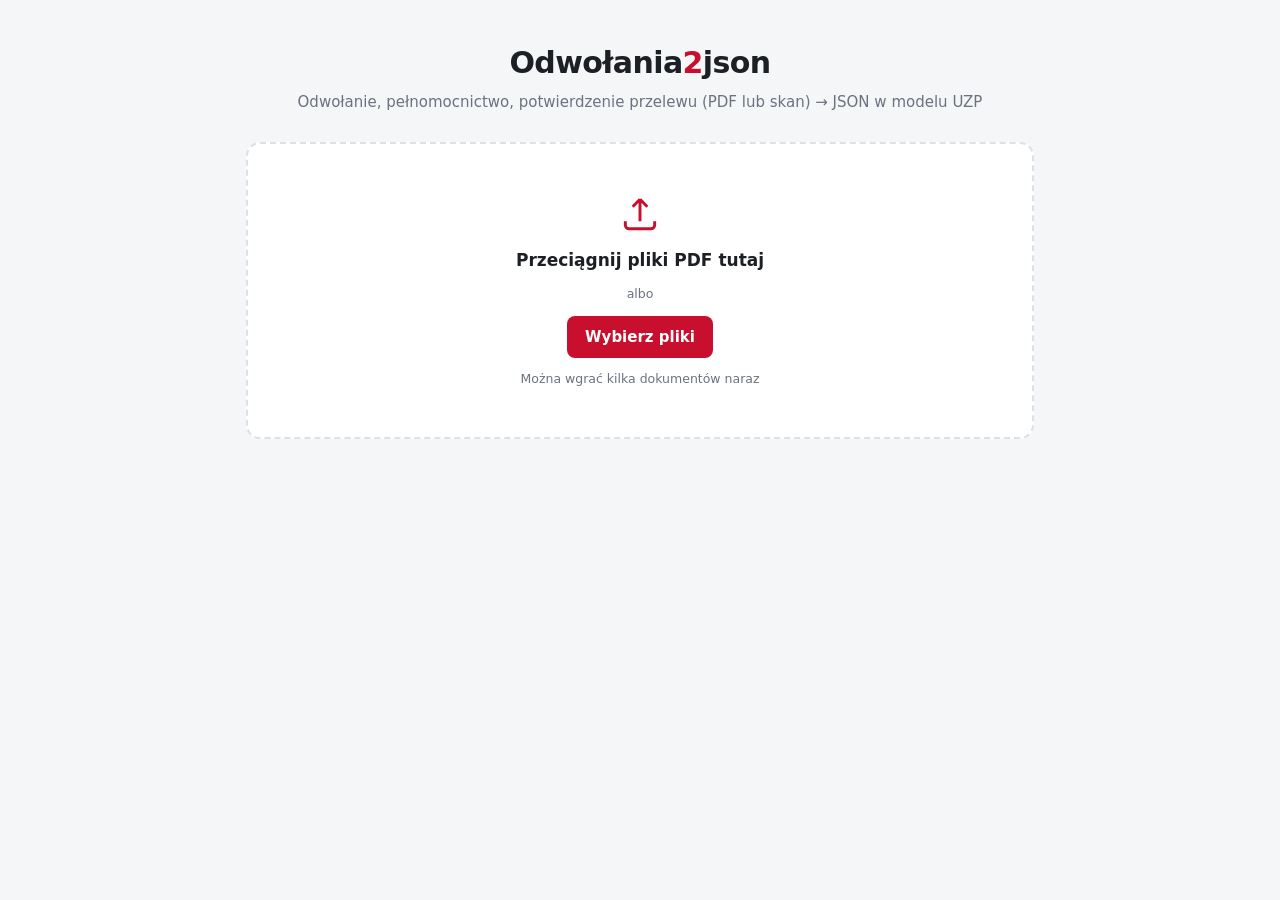
==== frontend/index.html @ aa15347c "PDF-to-JSON pipeline skeleton: CLI, API, GUI, YAML document classes" ====
<!doctype html>
<html lang="pl">
<head>
  <meta charset="utf-8">
  <meta name="viewport" content="width=device-width, initial-scale=1">
  <title>Odwołania2json</title>
  <style>
    :root {
      --bg: #f5f6f8; --card: #fff; --text: #1c1f24; --muted: #6b7280; --border: #dde1e6;
      --accent: #c8102e; --accent-soft: #fdecee; --ok: #15803d; --err: #b91c1c; --code: #f3f4f6;
    }
    @media (prefers-color-scheme: dark) {
      :root {
        --bg: #111317; --card: #1a1d23; --text: #e6e8eb; --muted: #9aa1ab; --border: #2c3038;
        --accent: #ef4458; --accent-soft: #2a1518; --ok: #4ade80; --err: #f87171; --code: #14161a;
      }
    }
    * { box-sizing: border-box; }
    body { margin: 0; background: var(--bg); color: var(--text);
      font: 15px/1.5 system-ui, -apple-system, "Segoe UI", sans-serif; }
    main { max-width: 820px; margin: 0 auto; padding: 40px 16px 64px; }
    header { text-align: center; margin-bottom: 28px; }
    h1 { margin: 0 0 6px; font-size: 30px; letter-spacing: -.02em; }
    h1 span { color: var(--accent); }
    header p { margin: 0; color: var(--muted); }

    .drop { display: flex; flex-direction: column; align-items: center; gap: 12px;
      padding: 48px 16px; border: 2px dashed var(--border); border-radius: 14px;
      background: var(--card); text-align: center; cursor: pointer; transition: .15s; }
    .drop:hover, .drop.over { border-color: var(--accent); background: var(--accent-soft); }
    .drop svg { width: 44px; height: 44px; color: var(--accent); }
    .drop strong { font-size: 17px; }
    .drop small { color: var(--muted); }
    .btn { border: 0; border-radius: 8px; padding: 10px 18px; font: inherit; font-weight: 600;
      background: var(--accent); color: #fff; cursor: pointer; }
    .btn.ghost { background: transparent; color: var(--text); border: 1px solid var(--border);
      padding: 6px 12px; font-weight: 500; font-size: 13px; }
    .btn:disabled { opacity: .5; cursor: default; }

    .toolbar { display: none; justify-content: space-between; align-items: center;
      margin: 24px 0 10px; gap: 8px; flex-wrap: wrap; }
    .toolbar.show { display: flex; }
    .toolbar span { color: var(--muted); font-size: 14px; }

    .item { background: var(--card); border: 1px solid var(--border); border-radius: 12px;
      margin-bottom: 10px; overflow: hidden; }
    .row { display: flex; align-items: center; gap: 12px; padding: 14px 16px; }
    .row .name { flex: 1; min-width: 0; }
    .row .name b { display: block; overflow: hidden; text-overflow: ellipsis; white-space: nowrap; }
    .row .name small { color: var(--muted); }
    .badge { font-size: 12px; font-weight: 600; padding: 3px 9px; border-radius: 99px;
      background: var(--code); white-space: nowrap; }
    .badge.ok { color: var(--ok); } .badge.err { color: var(--err); }
    .actions { display: flex; gap: 6px; }
    .spinner { width: 18px; height: 18px; border: 2px solid var(--border);
      border-top-color: var(--accent); border-radius: 50%; animation: spin .8s linear infinite; }
    @keyframes spin { to { transform: rotate(360deg); } }
    details { border-top: 1px solid var(--border); }
    summary { padding: 10px 16px; cursor: pointer; color: var(--muted); font-size: 13px; }
    pre { margin: 0; padding: 14px 16px; background: var(--code); font-size: 12.5px;
      overflow: auto; max-height: 420px; }
    .meta { padding: 0 16px 12px; color: var(--muted); font-size: 13px; }

    @media (max-width: 560px) {
      .row { flex-wrap: wrap; }
      .actions { width: 100%; }
    }
  </style>
</head>
<body>
<main>
  <header>
    <h1>Odwołania<span>2</span>json</h1>
    <p>Odwołanie, pełnomocnictwo, potwierdzenie przelewu (PDF lub skan) → JSON w modelu UZP</p>
  </header>

  <label class="drop" id="drop">
    <svg viewBox="0 0 24 24" fill="none" stroke="currentColor" stroke-width="1.6" aria-hidden="true">
      <path d="M12 16V4m0 0-4 4m4-4 4 4M4 16v2a2 2 0 0 0 2 2h12a2 2 0 0 0 2-2v-2"/>
    </svg>
    <strong>Przeciągnij pliki PDF tutaj</strong>
    <small>albo</small>
    <span class="btn">Wybierz pliki</span>
    <small>Można wgrać kilka dokumentów naraz</small>
    <input id="input" type="file" accept="application/pdf,.pdf" multiple hidden>
  </label>

  <div class="toolbar" id="toolbar">
    <span id="summary"></span>
    <div class="actions">
      <button class="btn ghost" id="clear">Wyczyść</button>
      <button class="btn ghost" id="all" disabled>Pobierz wszystkie (.json)</button>
    </div>
  </div>
  <div id="list"></div>
</main>

<script>
  const drop = document.getElementById("drop");
  const input = document.getElementById("input");
  const list = document.getElementById("list");
  const toolbar = document.getElementById("toolbar");
  const results = []; // {name, data}
  let pending = 0;

  const esc = (s) => String(s).replace(/[&<>"]/g, (c) => ({"&":"&amp;","<":"&lt;",">":"&gt;",'"':"&quot;"}[c]));
  const kb = (n) => n > 1e6 ? (n / 1e6).toFixed(1) + " MB" : Math.max(1, Math.round(n / 1e3)) + " KB";

  // dokument spoza klas -> pusty plik (jak w wymaganiach UZP)
  const toText = (obj) => obj == null ? "" : JSON.stringify(obj, null, 2);

  function download(name, obj) {
    const blob = new Blob([toText(obj)], { type: "application/json" });
    const a = Object.assign(document.createElement("a"), { href: URL.createObjectURL(blob), download: name });
    a.click();
    URL.revokeObjectURL(a.href);
  }

  function updateToolbar() {
    toolbar.classList.toggle("show", list.children.length > 0);
    document.getElementById("summary").textContent =
      pending ? `Przetwarzanie… (${pending} w kolejce)` : `Gotowe: ${results.length} plik(ów)`;
    document.getElementById("all").disabled = pending > 0 || results.length === 0;
  }

  async function processFile(file) {
    const el = document.createElement("div");
    el.className = "item";
    el.innerHTML = `<div class="row">
        <div class="spinner"></div>
        <div class="name"><b>${esc(file.name)}</b><small>${kb(file.size)} · przetwarzanie…</small></div>
      </div>`;
    list.prepend(el);
    pending++; updateToolbar();

    try {
      if (!/\.pdf$/i.test(file.name)) throw new Error("To nie jest plik PDF");
      const fd = new FormData();
      fd.append("files", file);
      const res = await fetch("/api/extract", { method: "POST", body: fd });
      const body = await res.json();
      if (!res.ok) throw new Error(body.detail || `Błąd ${res.status}`);
      const result = body[0];
      const data = result.data; // kanoniczny JSON (null = dokument spoza klas)
      const trace = result.trace || {};
      const jsonName = file.name.replace(/\.pdf$/i, "") + ".json";
      results.push({ name: jsonName, data });

      const cls = trace.classification || {};
      const conf = cls.confidence != null ? ` · ${Math.round(cls.confidence * 100)}%` : "";
      const ocr = (trace.pages || []).filter((p) => p.source === "ocr").length;
      const known = data != null;
      const label = known ? result.document_type : "nie rozpoznano";
      el.innerHTML = `<div class="row">
          <span class="badge ${known ? "ok" : "err"}">${esc(label)}${conf}</span>
          <div class="name"><b>${esc(file.name)}</b>
            <small>${kb(file.size)} · ${trace.pages?.length ?? 0} str.${ocr ? ` (OCR: ${ocr})` : ""}${trace.seconds ? ` · ${trace.seconds}s` : ""}</small></div>
          <div class="actions">
            <button class="btn ghost" data-act="copy">Kopiuj</button>
            <button class="btn" data-act="dl">Pobierz JSON</button>
          </div>
        </div>
        ${cls.reason ? `<div class="meta">${esc(cls.reason)}</div>` : ""}
        <details><summary>Podgląd JSON</summary><pre>${known ? esc(toText(data)) : "(pusty plik – dokument spoza obsługiwanych klas)"}</pre></details>
        <details><summary>Ślad przetwarzania</summary><pre>${esc(JSON.stringify(trace, null, 2))}</pre></details>`;
      el.querySelector('[data-act="dl"]').onclick = () => download(jsonName, data);
      el.querySelector('[data-act="copy"]').onclick = async (e) => {
        await navigator.clipboard.writeText(toText(data));
        e.target.textContent = "Skopiowano"; setTimeout(() => (e.target.textContent = "Kopiuj"), 1500);
      };
    } catch (err) {
      el.innerHTML = `<div class="row">
          <span class="badge err">błąd</span>
          <div class="name"><b>${esc(file.name)}</b><small>${esc(err.message)}</small></div>
        </div>`;
    } finally {
      pending--; updateToolbar();
    }
  }

  function handle(files) { [...files].forEach(processFile); }

  input.onchange = () => { handle(input.files); input.value = ""; };
  ["dragenter", "dragover"].forEach((t) => drop.addEventListener(t, (e) => { e.preventDefault(); drop.classList.add("over"); }));
  ["dragleave", "drop"].forEach((t) => drop.addEventListener(t, (e) => { e.preventDefault(); drop.classList.remove("over"); }));
  drop.addEventListener("drop", (e) => handle(e.dataTransfer.files));
  document.getElementById("all").onclick = () =>
    download("odwolania2json.json", Object.fromEntries(results.map((r) => [r.name, r.data])));
  document.getElementById("clear").onclick = () => { if (!pending) { list.innerHTML = ""; results.length = 0; updateToolbar(); } };
</script>
</body>
</html>
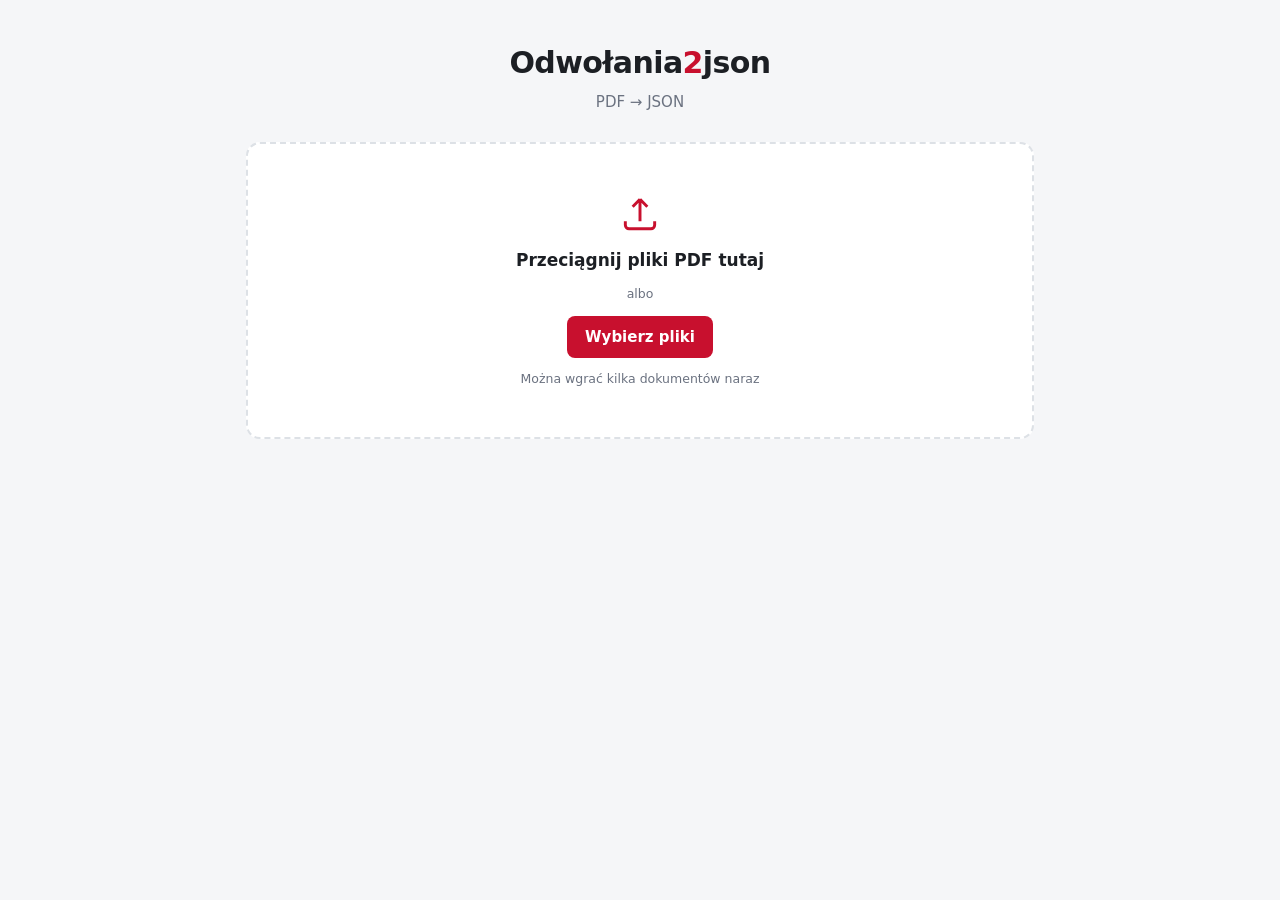
==== commit 45436321: "fixed typo" ====
--- a/frontend/index.html
+++ b/frontend/index.html
@@ -71,7 +71,7 @@
 <main>
   <header>
     <h1>Odwołania<span>2</span>json</h1>
-    <p>Odwołanie, pełnomocnictwo, potwierdzenie przelewu (PDF lub skan) → JSON w modelu UZP</p>
+    <p>PDF → JSON</p>
   </header>
 
   <label class="drop" id="drop">
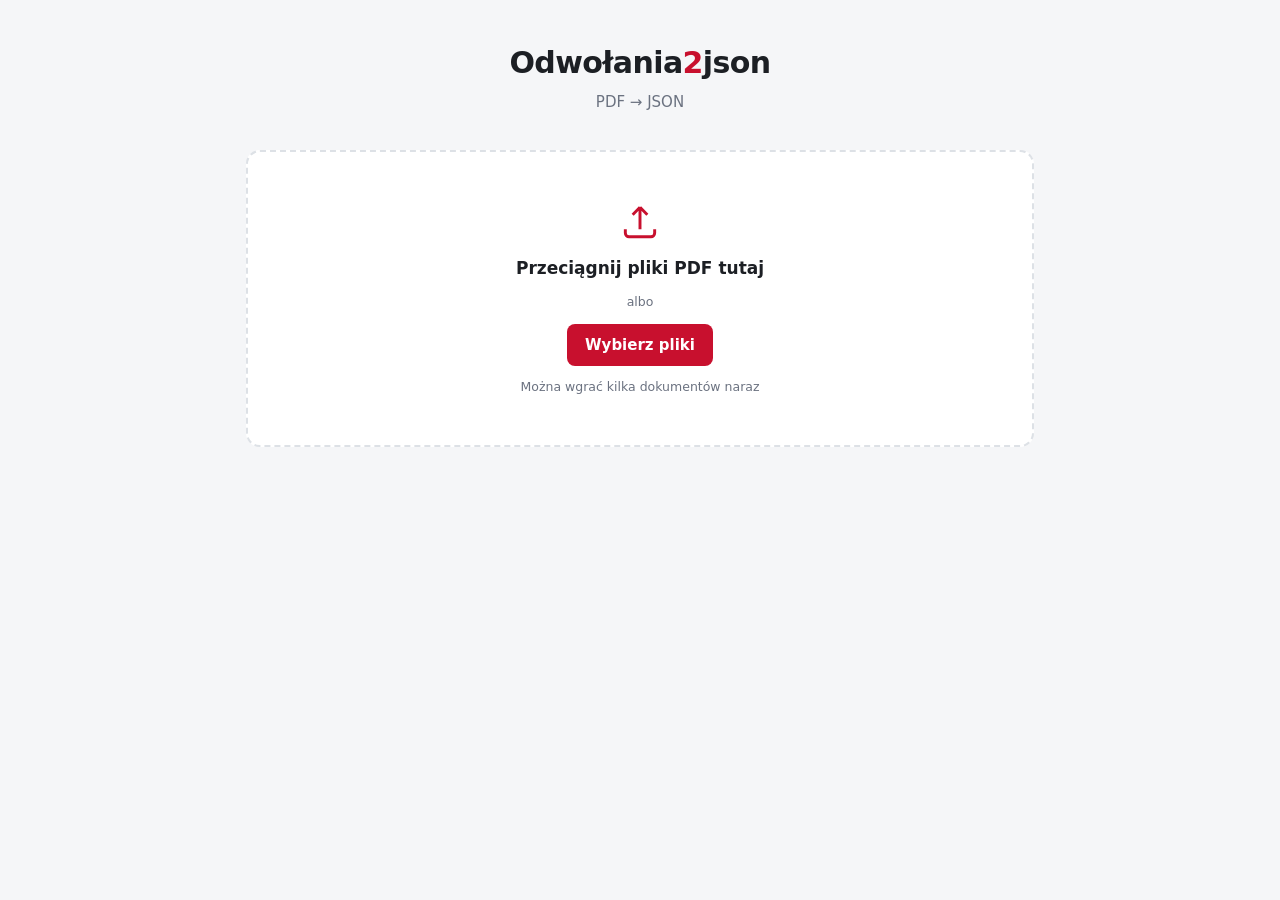
==== commit b45b5a93: "show supported document types in GUI" ====
--- a/frontend/index.html
+++ b/frontend/index.html
@@ -61,6 +61,12 @@
       overflow: auto; max-height: 420px; }
     .meta { padding: 0 16px 12px; color: var(--muted); font-size: 13px; }
 
+    .classes { display: flex; flex-wrap: wrap; justify-content: center; align-items: center;
+      gap: 6px; margin: -12px 0 20px; font-size: 13px; color: var(--muted); }
+    .chip { padding: 3px 10px; border-radius: 99px; border: 1px solid var(--border);
+      background: var(--card); color: var(--text); cursor: help; }
+    .classes .note { flex-basis: 100%; text-align: center; font-size: 12px; }
+
     @media (max-width: 560px) {
       .row { flex-wrap: wrap; }
       .actions { width: 100%; }
@@ -73,6 +79,8 @@
     <h1>Odwołania<span>2</span>json</h1>
     <p>PDF → JSON</p>
   </header>
+
+  <div class="classes" id="classes" hidden></div>
 
   <label class="drop" id="drop">
     <svg viewBox="0 0 24 24" fill="none" stroke="currentColor" stroke-width="1.6" aria-hidden="true">
@@ -102,8 +110,23 @@
   const toolbar = document.getElementById("toolbar");
   const results = []; // {name, data}
   let pending = 0;
+  let labels = {}; // class name -> display label
 
   const esc = (s) => String(s).replace(/[&<>"]/g, (c) => ({"&":"&amp;","<":"&lt;",">":"&gt;",'"':"&quot;"}[c]));
+
+  // Supported document classes come from backend config (YAML), so new classes show up automatically
+  (async () => {
+    try {
+      const classes = await (await fetch("/api/classes")).json();
+      const box = document.getElementById("classes");
+      labels = Object.fromEntries(Object.values(classes).map((c) => [c.name, c.label || c.name]));
+      box.innerHTML = "<span>Obsługiwane dokumenty:</span>" +
+        Object.values(classes).map((c) =>
+          `<span class="chip" title="${esc(c.description.trim())}">${esc(c.label || c.name)}</span>`).join("") +
+        `<span class="note">Inne dokumenty nie są klasyfikowane – dostają pusty plik JSON.</span>`;
+      box.hidden = false;
+    } catch { /* list is optional - upload still works without it */ }
+  })();
   const kb = (n) => n > 1e6 ? (n / 1e6).toFixed(1) + " MB" : Math.max(1, Math.round(n / 1e3)) + " KB";
 
   // dokument spoza klas -> pusty plik (jak w wymaganiach UZP)
@@ -150,7 +173,7 @@
       const conf = cls.confidence != null ? ` · ${Math.round(cls.confidence * 100)}%` : "";
       const ocr = (trace.pages || []).filter((p) => p.source === "ocr").length;
       const known = data != null;
-      const label = known ? result.document_type : "nie rozpoznano";
+      const label = known ? (labels[result.document_type] || result.document_type) : "nie rozpoznano";
       el.innerHTML = `<div class="row">
           <span class="badge ${known ? "ok" : "err"}">${esc(label)}${conf}</span>
           <div class="name"><b>${esc(file.name)}</b>
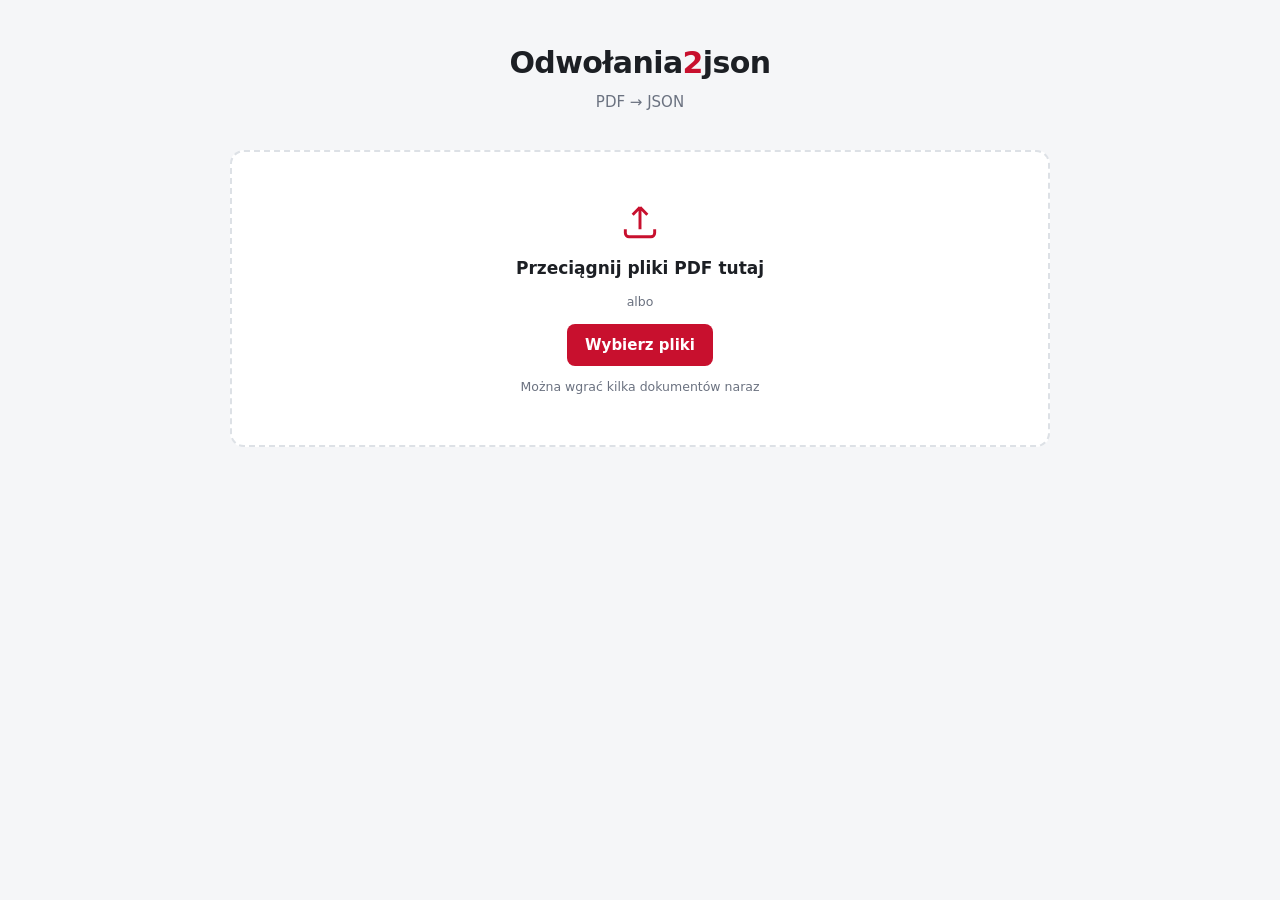
==== commit df8d1900: "GUI: side-by-side PDF preview and JSON, extraction summary - "Porównaj PDF i JSON": the uploaded PDF" ====
--- a/frontend/index.html
+++ b/frontend/index.html
@@ -18,7 +18,8 @@
     * { box-sizing: border-box; }
     body { margin: 0; background: var(--bg); color: var(--text);
       font: 15px/1.5 system-ui, -apple-system, "Segoe UI", sans-serif; }
-    main { max-width: 820px; margin: 0 auto; padding: 40px 16px 64px; }
+    main { max-width: 1180px; margin: 0 auto; padding: 40px 16px 64px; }
+    .intro { max-width: 820px; margin: 0 auto; }
     header { text-align: center; margin-bottom: 28px; }
     h1 { margin: 0 0 6px; font-size: 30px; letter-spacing: -.02em; }
     h1 span { color: var(--accent); }
@@ -60,6 +61,25 @@
     pre { margin: 0; padding: 14px 16px; background: var(--code); font-size: 12.5px;
       overflow: auto; max-height: 420px; }
     .meta { padding: 0 16px 12px; color: var(--muted); font-size: 13px; }
+    .meta b { color: var(--text); font-weight: 600; }
+
+    /* PDF i JSON obok siebie - łatwe porównanie wyniku z dokumentem */
+    .compare { display: grid; grid-template-columns: minmax(0, 1fr) minmax(0, 1fr); gap: 1px;
+      background: var(--border); border-top: 1px solid var(--border); }
+    .compare > div { background: var(--card); display: flex; flex-direction: column; min-width: 0; }
+    .compare h3 { margin: 0; padding: 8px 16px; font-size: 12px; font-weight: 600; color: var(--muted);
+      text-transform: uppercase; letter-spacing: .04em; border-bottom: 1px solid var(--border); }
+    .compare iframe { border: 0; width: 100%; height: 640px; background: #525659; }
+    .compare pre { max-height: none; height: 640px; flex: 1; white-space: pre-wrap; overflow-wrap: anywhere; }
+    .compare .empty { padding: 16px; color: var(--muted); font-size: 13px; }
+    .j-key { color: #1d4ed8; } .j-str { color: #15803d; } .j-num { color: #b45309; } .j-null { color: var(--muted); }
+    @media (prefers-color-scheme: dark) {
+      .j-key { color: #93c5fd; } .j-str { color: #86efac; } .j-num { color: #fcd34d; }
+    }
+    @media (max-width: 900px) {
+      .compare { grid-template-columns: 1fr; }
+      .compare iframe, .compare pre { height: 480px; }
+    }
 
     .classes { display: flex; flex-wrap: wrap; justify-content: center; align-items: center;
       gap: 6px; margin: -12px 0 20px; font-size: 13px; color: var(--muted); }
@@ -80,6 +100,7 @@
     <p>PDF → JSON</p>
   </header>
 
+  <div class="intro">
   <div class="classes" id="classes" hidden></div>
 
   <label class="drop" id="drop">
@@ -92,6 +113,7 @@
     <small>Można wgrać kilka dokumentów naraz</small>
     <input id="input" type="file" accept="application/pdf,.pdf" multiple hidden>
   </label>
+  </div>
 
   <div class="toolbar" id="toolbar">
     <span id="summary"></span>
@@ -131,6 +153,25 @@
 
   // dokument spoza klas -> pusty plik (jak w wymaganiach UZP)
   const toText = (obj) => obj == null ? "" : JSON.stringify(obj, null, 2);
+  const pdfUrls = []; // object URLs of uploaded PDFs (preview), released on "Wyczyść"
+
+  // JSON with coloured keys / values (escaped first, so document text cannot inject HTML)
+  const highlight = (obj) => esc(toText(obj)).replace(
+    /(&quot;(?:[^&]|&(?!quot;))*?&quot;)(\s*:)?|\b(-?\d+(?:\.\d+)?)\b|\bnull\b/g,
+    (m, str, colon, num) => str ? `<span class="${colon ? "j-key" : "j-str"}">${str}</span>${colon || ""}`
+      : num ? `<span class="j-num">${num}</span>` : `<span class="j-null">null</span>`);
+
+  const METHODS = { rules: "reguły wbudowane", yaml: "reguły z YAML", llm: "LLM", none: "brak reguł" };
+  function howExtracted(trace) {
+    const pages = trace.pages || [];
+    const ocr = pages.filter((p) => p.source === "ocr").map((p) => p.number);
+    const text = !pages.length ? "brak tekstu"
+      : ocr.length === pages.length ? `OCR (skan), str. ${ocr.join(", ")}`
+      : ocr.length ? `warstwa tekstowa + OCR str. ${ocr.join(", ")}` : `warstwa tekstowa, str. 1–${pages.length}`;
+    const method = trace.extraction?.method;
+    const how = method ? method.split("+").map((m) => METHODS[m] || m).join(" + ") : null;
+    return `Tekst: <b>${esc(text)}</b>` + (how ? ` · Ekstrakcja: <b>${esc(how)}</b>` : "");
+  }
 
   function download(name, obj) {
     const blob = new Blob([toText(obj)], { type: "application/json" });
@@ -184,8 +225,25 @@
           </div>
         </div>
         ${cls.reason ? `<div class="meta">${esc(cls.reason)}</div>` : ""}
-        <details><summary>Podgląd JSON</summary><pre>${known ? esc(toText(data)) : "(pusty plik – dokument spoza obsługiwanych klas)"}</pre></details>
-        <details><summary>Ślad przetwarzania</summary><pre>${esc(JSON.stringify(trace, null, 2))}</pre></details>`;
+        <div class="meta">${howExtracted(trace)}</div>
+        <details data-compare><summary>Porównaj PDF i JSON</summary>
+          <div class="compare">
+            <div><h3>Dokument PDF</h3><iframe title="Podgląd PDF: ${esc(file.name)}" loading="lazy"></iframe></div>
+            <div><h3>Wynik JSON</h3>${known ? `<pre>${highlight(data)}</pre>`
+              : `<div class="empty">Pusty plik JSON – dokument spoza obsługiwanych klas.</div>`}</div>
+          </div>
+        </details>
+        <details><summary>Ślad przetwarzania (pełny)</summary><pre>${esc(JSON.stringify(trace, null, 2))}</pre></details>`;
+      // PDF preview straight from the uploaded file (nothing is stored on the server)
+      const compare = el.querySelector("[data-compare]");
+      compare.addEventListener("toggle", () => {
+        const frame = compare.querySelector("iframe");
+        if (compare.open && !frame.src) {
+          const url = URL.createObjectURL(file);
+          pdfUrls.push(url);
+          frame.src = url;
+        }
+      });
       el.querySelector('[data-act="dl"]').onclick = () => download(jsonName, data);
       el.querySelector('[data-act="copy"]').onclick = async (e) => {
         await navigator.clipboard.writeText(toText(data));
@@ -209,7 +267,12 @@
   drop.addEventListener("drop", (e) => handle(e.dataTransfer.files));
   document.getElementById("all").onclick = () =>
     download("odwolania2json.json", Object.fromEntries(results.map((r) => [r.name, r.data])));
-  document.getElementById("clear").onclick = () => { if (!pending) { list.innerHTML = ""; results.length = 0; updateToolbar(); } };
+  document.getElementById("clear").onclick = () => {
+    if (pending) return;
+    list.innerHTML = ""; results.length = 0;
+    pdfUrls.splice(0).forEach((url) => URL.revokeObjectURL(url));
+    updateToolbar();
+  };
 </script>
 </body>
 </html>
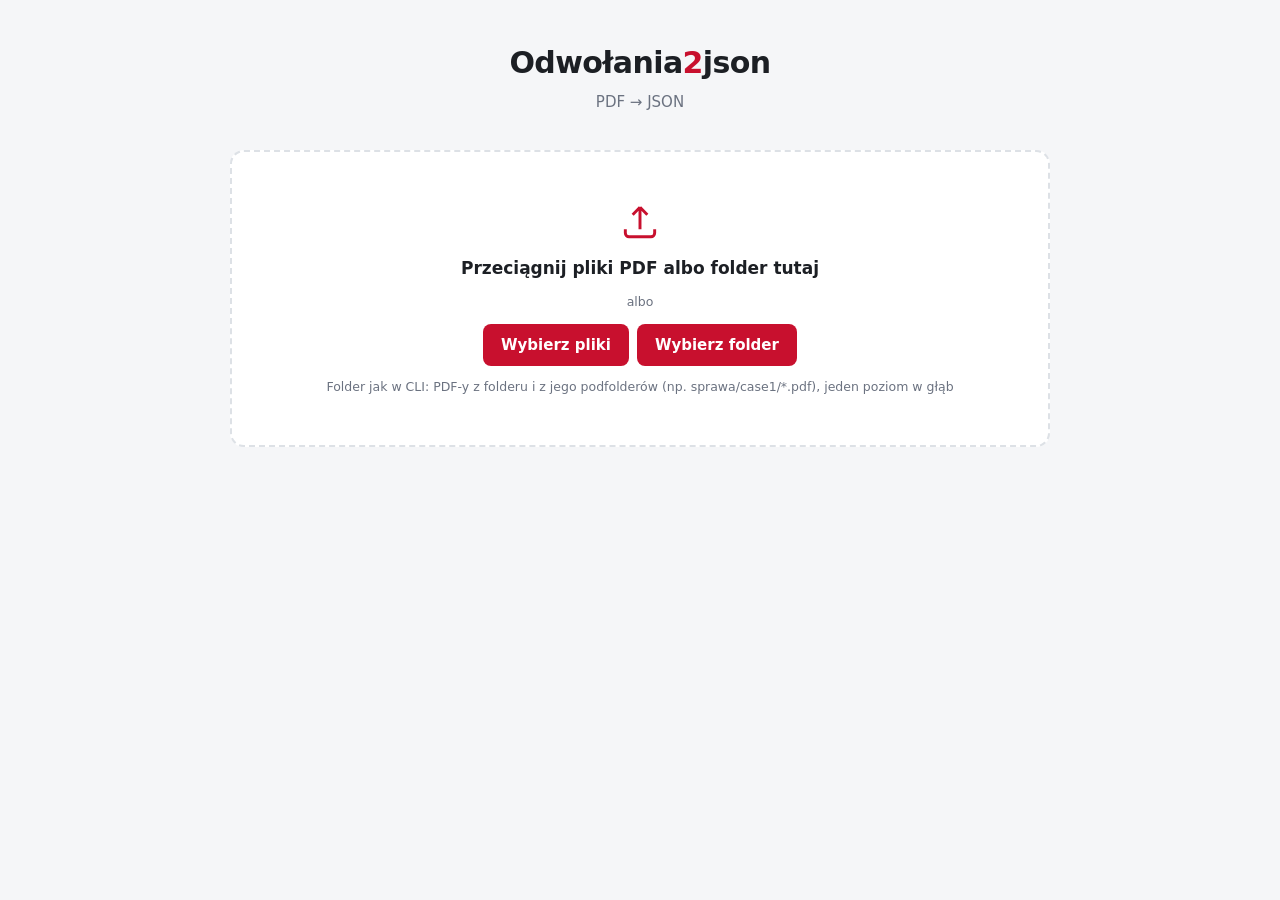
==== commit 1c3cca28: "GUI: folder upload like the CLI, ZIP download, processing queue - "Wybierz folder" and folder drag &" ====
--- a/frontend/index.html
+++ b/frontend/index.html
@@ -32,6 +32,7 @@
     .drop svg { width: 44px; height: 44px; color: var(--accent); }
     .drop strong { font-size: 17px; }
     .drop small { color: var(--muted); }
+    .pick { display: flex; gap: 8px; flex-wrap: wrap; justify-content: center; }
     .btn { border: 0; border-radius: 8px; padding: 10px 18px; font: inherit; font-weight: 600;
       background: var(--accent); color: #fff; cursor: pointer; }
     .btn.ghost { background: transparent; color: var(--text); border: 1px solid var(--border);
@@ -107,11 +108,15 @@
     <svg viewBox="0 0 24 24" fill="none" stroke="currentColor" stroke-width="1.6" aria-hidden="true">
       <path d="M12 16V4m0 0-4 4m4-4 4 4M4 16v2a2 2 0 0 0 2 2h12a2 2 0 0 0 2-2v-2"/>
     </svg>
-    <strong>Przeciągnij pliki PDF tutaj</strong>
+    <strong>Przeciągnij pliki PDF albo folder tutaj</strong>
     <small>albo</small>
-    <span class="btn">Wybierz pliki</span>
-    <small>Można wgrać kilka dokumentów naraz</small>
+    <span class="pick">
+      <span class="btn">Wybierz pliki</span>
+      <span class="btn" id="pickFolder" role="button" tabindex="0">Wybierz folder</span>
+    </span>
+    <small>Folder jak w CLI: PDF-y z folderu i z jego podfolderów (np. sprawa/case1/*.pdf), jeden poziom w głąb</small>
     <input id="input" type="file" accept="application/pdf,.pdf" multiple hidden>
+    <input id="folderInput" type="file" webkitdirectory multiple hidden>
   </label>
   </div>
 
@@ -119,7 +124,7 @@
     <span id="summary"></span>
     <div class="actions">
       <button class="btn ghost" id="clear">Wyczyść</button>
-      <button class="btn ghost" id="all" disabled>Pobierz wszystkie (.json)</button>
+      <button class="btn ghost" id="all" disabled title="Pliki .json w tej samej strukturze folderów co wgrane PDF-y (jak output/ w CLI)">Pobierz wszystkie (.zip)</button>
     </div>
   </div>
   <div id="list"></div>
@@ -130,8 +135,11 @@
   const input = document.getElementById("input");
   const list = document.getElementById("list");
   const toolbar = document.getElementById("toolbar");
-  const results = []; // {name, data}
+  const results = []; // {path, data} - path relative to the chosen folder, e.g. "case1/odwolanie.json"
   let pending = 0;
+  const MAX_PARALLEL = 2; // OCR is CPU-heavy: process at most two files at a time
+  const queue = [];
+  let running = 0;
   let labels = {}; // class name -> display label
 
   const esc = (s) => String(s).replace(/[&<>"]/g, (c) => ({"&":"&amp;","<":"&lt;",">":"&gt;",'"':"&quot;"}[c]));
@@ -187,16 +195,31 @@
     document.getElementById("all").disabled = pending > 0 || results.length === 0;
   }
 
-  async function processFile(file) {
+  // file + its path inside the chosen folder ("case1/odwolanie.pdf"); a card shows up at once,
+  // processing waits in a queue (MAX_PARALLEL at a time)
+  function enqueue(file, path = file.name) {
     const el = document.createElement("div");
     el.className = "item";
     el.innerHTML = `<div class="row">
         <div class="spinner"></div>
-        <div class="name"><b>${esc(file.name)}</b><small>${kb(file.size)} · przetwarzanie…</small></div>
+        <div class="name"><b>${esc(path)}</b><small>${kb(file.size)} · w kolejce…</small></div>
       </div>`;
-    list.prepend(el);
+    list.append(el);
     pending++; updateToolbar();
-
+    queue.push({ file, path, el });
+    pump();
+  }
+
+  function pump() {
+    while (running < MAX_PARALLEL && queue.length) {
+      const job = queue.shift();
+      running++;
+      processFile(job).finally(() => { running--; pump(); });
+    }
+  }
+
+  async function processFile({ file, path, el }) {
+    el.querySelector("small").textContent = `${kb(file.size)} · przetwarzanie…`;
     try {
       if (!/\.pdf$/i.test(file.name)) throw new Error("To nie jest plik PDF");
       const fd = new FormData();
@@ -208,7 +231,7 @@
       const data = result.data; // kanoniczny JSON (null = dokument spoza klas)
       const trace = result.trace || {};
       const jsonName = file.name.replace(/\.pdf$/i, "") + ".json";
-      results.push({ name: jsonName, data });
+      results.push({ path: path.replace(/\.pdf$/i, "") + ".json", data });
 
       const cls = trace.classification || {};
       const conf = cls.confidence != null ? ` · ${Math.round(cls.confidence * 100)}%` : "";
@@ -217,7 +240,7 @@
       const label = known ? (labels[result.document_type] || result.document_type) : "nie rozpoznano";
       el.innerHTML = `<div class="row">
           <span class="badge ${known ? "ok" : "err"}">${esc(label)}${conf}</span>
-          <div class="name"><b>${esc(file.name)}</b>
+          <div class="name"><b title="${esc(path)}">${esc(path)}</b>
             <small>${kb(file.size)} · ${trace.pages?.length ?? 0} str.${ocr ? ` (OCR: ${ocr})` : ""}${trace.seconds ? ` · ${trace.seconds}s` : ""}</small></div>
           <div class="actions">
             <button class="btn ghost" data-act="copy">Kopiuj</button>
@@ -252,21 +275,110 @@
     } catch (err) {
       el.innerHTML = `<div class="row">
           <span class="badge err">błąd</span>
-          <div class="name"><b>${esc(file.name)}</b><small>${esc(err.message)}</small></div>
+          <div class="name"><b>${esc(path)}</b><small>${esc(err.message)}</small></div>
         </div>`;
+      results.push({ path: path.replace(/\.pdf$/i, "") + ".json", data: null }); // like the CLI: empty file
     } finally {
       pending--; updateToolbar();
     }
   }
 
-  function handle(files) { [...files].forEach(processFile); }
+  const isPdf = (name) => /\.pdf$/i.test(name);
+
+  function handle(files) { [...files].filter((f) => isPdf(f.name)).forEach((f) => enqueue(f)); }
+
+  // Folder (picker): like the CLI - PDFs in the folder and in its direct subfolders (one level deep).
+  // webkitRelativePath = "chosen/case1/x.pdf" -> path inside the chosen folder: "case1/x.pdf"
+  function handleFolder(files) {
+    const picked = [...files]
+      .map((f) => ({ f, parts: (f.webkitRelativePath || f.name).split("/").slice(1) }))
+      .filter(({ f, parts }) => isPdf(f.name) && parts.length >= 1 && parts.length <= 2)
+      .sort((a, b) => a.parts.join("/").localeCompare(b.parts.join("/")));
+    if (!picked.length) return alert("W wybranym folderze (ani w jego podfolderach) nie ma plików PDF.");
+    picked.forEach(({ f, parts }) => enqueue(f, parts.join("/")));
+  }
+
+  // Folder (drag & drop): read the dropped directory, one level deep
+  const readAll = (dir) => new Promise((resolve) => {
+    const reader = dir.createReader(), all = [];
+    const next = () => reader.readEntries((batch) => batch.length ? (all.push(...batch), next()) : resolve(all), () => resolve(all));
+    next();
+  });
+  const entryFile = (entry) => new Promise((resolve) => entry.file(resolve, () => resolve(null)));
+
+  async function collectDropped(entry, prefix, depth) {
+    if (entry.isFile) {
+      if (!isPdf(entry.name)) return [];
+      const file = await entryFile(entry);
+      return file ? [{ file, path: prefix + entry.name }] : [];
+    }
+    if (depth > 1) return []; // deeper than one level below the dropped folder
+    const children = (await readAll(entry)).sort((a, b) => a.name.localeCompare(b.name));
+    const found = [];
+    for (const child of children) {
+      found.push(...await collectDropped(child, depth === 0 ? "" : prefix + entry.name + "/", depth + 1));
+    }
+    return found;
+  }
 
   input.onchange = () => { handle(input.files); input.value = ""; };
+  const folderInput = document.getElementById("folderInput");
+  const pickFolder = document.getElementById("pickFolder");
+  const openFolder = (e) => { e.preventDefault(); e.stopPropagation(); folderInput.click(); };
+  pickFolder.addEventListener("click", openFolder);
+  pickFolder.addEventListener("keydown", (e) => { if (e.key === "Enter" || e.key === " ") openFolder(e); });
+  folderInput.onchange = () => { handleFolder(folderInput.files); folderInput.value = ""; };
   ["dragenter", "dragover"].forEach((t) => drop.addEventListener(t, (e) => { e.preventDefault(); drop.classList.add("over"); }));
   ["dragleave", "drop"].forEach((t) => drop.addEventListener(t, (e) => { e.preventDefault(); drop.classList.remove("over"); }));
-  drop.addEventListener("drop", (e) => handle(e.dataTransfer.files));
-  document.getElementById("all").onclick = () =>
-    download("odwolania2json.json", Object.fromEntries(results.map((r) => [r.name, r.data])));
+  drop.addEventListener("drop", async (e) => {
+    const entries = [...e.dataTransfer.items].map((i) => i.webkitGetAsEntry?.()).filter(Boolean);
+    if (!entries.some((en) => en.isDirectory)) return handle(e.dataTransfer.files);
+    for (const entry of entries) {
+      for (const { file, path } of await collectDropped(entry, "", 0)) enqueue(file, path);
+    }
+  });
+  // ---- ZIP (method "stored", no compression) - same folder tree as output/ of the CLI, works offline
+  const CRC_TABLE = Array.from({ length: 256 }, (_, n) => {
+    let c = n;
+    for (let k = 0; k < 8; k++) c = c & 1 ? 0xedb88320 ^ (c >>> 1) : c >>> 1;
+    return c >>> 0;
+  });
+  const crc32 = (bytes) => {
+    let c = 0xffffffff;
+    for (const b of bytes) c = CRC_TABLE[(c ^ b) & 0xff] ^ (c >>> 8);
+    return (c ^ 0xffffffff) >>> 0;
+  };
+
+  function zip(files) { // [{path, text}] -> Blob
+    const enc = new TextEncoder(), parts = [], central = [];
+    let offset = 0;
+    for (const { path, text } of files) {
+      const name = enc.encode(path), data = enc.encode(text), crc = crc32(data);
+      const local = new DataView(new ArrayBuffer(30));
+      local.setUint32(0, 0x04034b50, true); local.setUint16(4, 20, true); local.setUint16(6, 0x0800, true); // UTF-8 names
+      local.setUint32(14, crc, true); local.setUint32(18, data.length, true); local.setUint32(22, data.length, true);
+      local.setUint16(26, name.length, true);
+      const dir = new DataView(new ArrayBuffer(46));
+      dir.setUint32(0, 0x02014b50, true); dir.setUint16(4, 20, true); dir.setUint16(6, 20, true); dir.setUint16(8, 0x0800, true);
+      dir.setUint32(16, crc, true); dir.setUint32(20, data.length, true); dir.setUint32(24, data.length, true);
+      dir.setUint16(28, name.length, true); dir.setUint32(42, offset, true);
+      parts.push(local, name, data);
+      central.push(dir, name);
+      offset += 30 + name.length + data.length;
+    }
+    const size = central.reduce((n, p) => n + p.byteLength, 0);
+    const end = new DataView(new ArrayBuffer(22));
+    end.setUint32(0, 0x06054b50, true); end.setUint16(8, files.length, true); end.setUint16(10, files.length, true);
+    end.setUint32(12, size, true); end.setUint32(16, offset, true);
+    return new Blob([...parts, ...central, end], { type: "application/zip" });
+  }
+
+  document.getElementById("all").onclick = () => {
+    const blob = zip(results.map((r) => ({ path: r.path, text: toText(r.data) })));
+    const a = Object.assign(document.createElement("a"), { href: URL.createObjectURL(blob), download: "output.zip" });
+    a.click();
+    setTimeout(() => URL.revokeObjectURL(a.href), 1000);
+  };
   document.getElementById("clear").onclick = () => {
     if (pending) return;
     list.innerHTML = ""; results.length = 0;
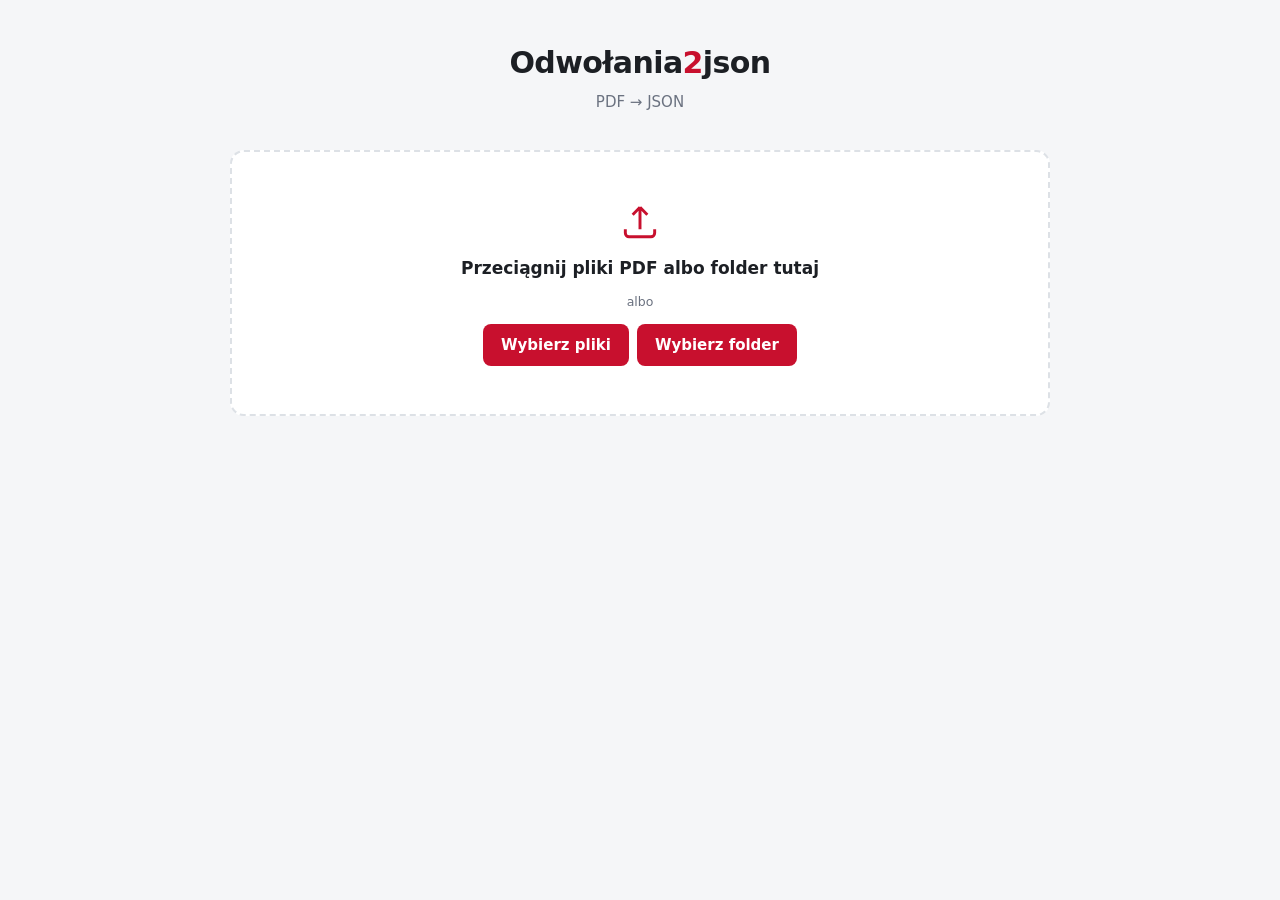
==== commit 562c2b84: "GUI: keep folder names in result paths, drop classification reason line - Paths keep the chosen/drop" ====
--- a/frontend/index.html
+++ b/frontend/index.html
@@ -114,7 +114,6 @@
       <span class="btn">Wybierz pliki</span>
       <span class="btn" id="pickFolder" role="button" tabindex="0">Wybierz folder</span>
     </span>
-    <small>Folder jak w CLI: PDF-y z folderu i z jego podfolderów (np. sprawa/case1/*.pdf), jeden poziom w głąb</small>
     <input id="input" type="file" accept="application/pdf,.pdf" multiple hidden>
     <input id="folderInput" type="file" webkitdirectory multiple hidden>
   </label>
@@ -197,7 +196,16 @@
 
   // file + its path inside the chosen folder ("case1/odwolanie.pdf"); a card shows up at once,
   // processing waits in a queue (MAX_PARALLEL at a time)
+  const usedPaths = new Set(); // the same path twice -> "odwolanie (2).pdf", nothing is overwritten in the ZIP
+  function uniquePath(path) {
+    let candidate = path;
+    for (let n = 2; usedPaths.has(candidate.toLowerCase()); n++) candidate = path.replace(/(\.pdf)?$/i, ` (${n})$1`);
+    usedPaths.add(candidate.toLowerCase());
+    return candidate;
+  }
+
   function enqueue(file, path = file.name) {
+    path = uniquePath(path);
     const el = document.createElement("div");
     el.className = "item";
     el.innerHTML = `<div class="row">
@@ -247,7 +255,6 @@
             <button class="btn" data-act="dl">Pobierz JSON</button>
           </div>
         </div>
-        ${cls.reason ? `<div class="meta">${esc(cls.reason)}</div>` : ""}
         <div class="meta">${howExtracted(trace)}</div>
         <details data-compare><summary>Porównaj PDF i JSON</summary>
           <div class="compare">
@@ -288,11 +295,12 @@
   function handle(files) { [...files].filter((f) => isPdf(f.name)).forEach((f) => enqueue(f)); }
 
   // Folder (picker): like the CLI - PDFs in the folder and in its direct subfolders (one level deep).
-  // webkitRelativePath = "chosen/case1/x.pdf" -> path inside the chosen folder: "case1/x.pdf"
+  // The path keeps the chosen folder's name ("przyklad_01/odwolanie.pdf"), so several case folders
+  // uploaded one after another stay apart in output.zip instead of repeating "odwolanie.json".
   function handleFolder(files) {
     const picked = [...files]
-      .map((f) => ({ f, parts: (f.webkitRelativePath || f.name).split("/").slice(1) }))
-      .filter(({ f, parts }) => isPdf(f.name) && parts.length >= 1 && parts.length <= 2)
+      .map((f) => ({ f, parts: (f.webkitRelativePath || f.name).split("/") }))
+      .filter(({ f, parts }) => isPdf(f.name) && parts.length >= 2 && parts.length <= 3)
       .sort((a, b) => a.parts.join("/").localeCompare(b.parts.join("/")));
     if (!picked.length) return alert("W wybranym folderze (ani w jego podfolderach) nie ma plików PDF.");
     picked.forEach(({ f, parts }) => enqueue(f, parts.join("/")));
@@ -316,7 +324,7 @@
     const children = (await readAll(entry)).sort((a, b) => a.name.localeCompare(b.name));
     const found = [];
     for (const child of children) {
-      found.push(...await collectDropped(child, depth === 0 ? "" : prefix + entry.name + "/", depth + 1));
+      found.push(...await collectDropped(child, prefix + entry.name + "/", depth + 1)); // keeps the folder name
     }
     return found;
   }
@@ -381,7 +389,7 @@
   };
   document.getElementById("clear").onclick = () => {
     if (pending) return;
-    list.innerHTML = ""; results.length = 0;
+    list.innerHTML = ""; results.length = 0; usedPaths.clear();
     pdfUrls.splice(0).forEach((url) => URL.revokeObjectURL(url));
     updateToolbar();
   };
